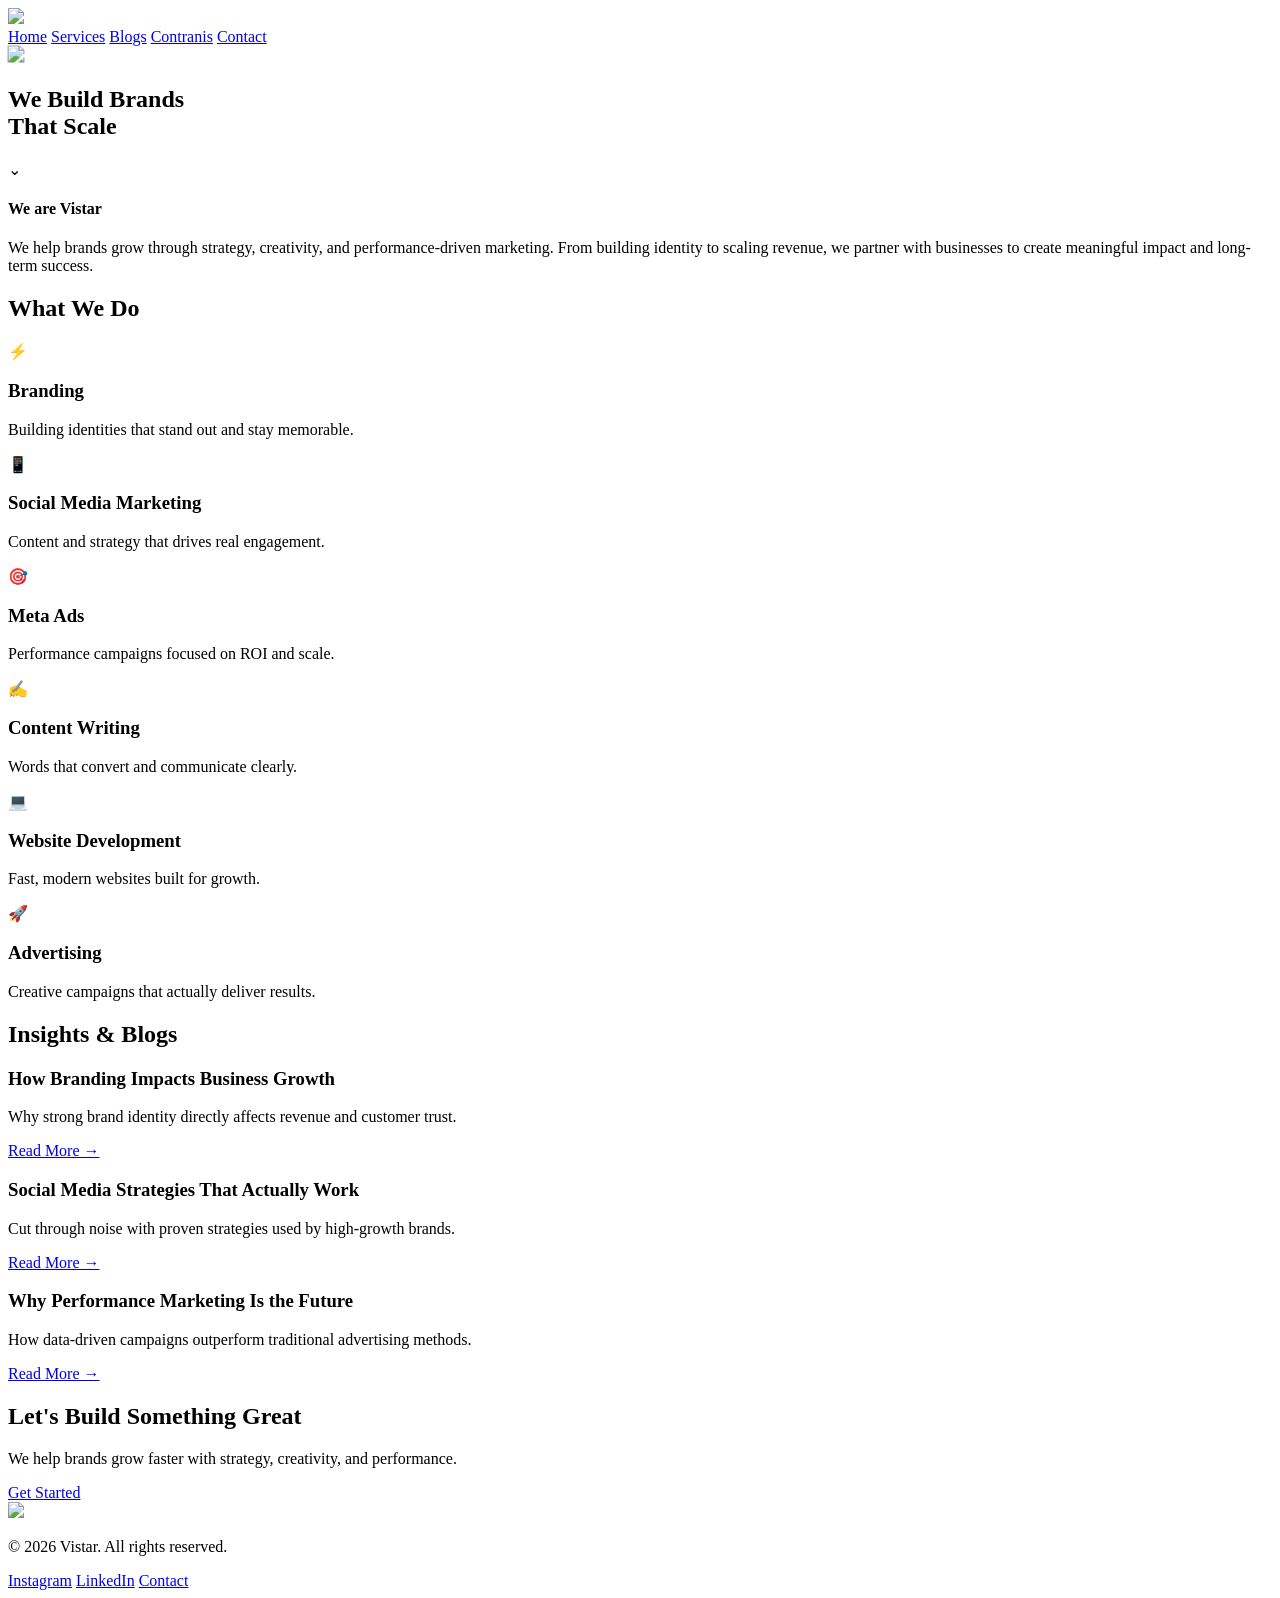
==== index.html @ afb9b7dc "Create index.html" ====
<!DOCTYPE html>
<html lang="en">
<head>
  <meta charset="UTF-8">
  <meta name="viewport" content="width=device-width, initial-scale=1.0">
  <title>Vistar</title>

  <link href="https://fonts.googleapis.com/css2?family=Inter:wght@300;400;600;700&display=swap" rel="stylesheet">
  <link href="https://unpkg.com/aos@2.3.4/dist/aos.css" rel="stylesheet">
  <link rel="stylesheet" href="style.css">
</head>

<body>

<!-- CUSTOM CURSOR -->
<div class="cursor"></div>

<!-- LOADER -->
<div id="loader">
  <div class="loader-text">VISTAR</div>
</div>

<!-- NAVBAR -->
<nav class="navbar">
  <div class="logo">
    <img src="images/logo.png">
  </div>

  <div class="nav-links">
    <a href="#">Home</a>
    <a href="services.html">Services</a>
    <a href="blogs.html">Blogs</a>
    <a href="contranis.html">Contranis</a>
    <a href="#">Contact</a>
  </div>
</nav>

<!-- HERO -->
<section class="hero">

  <div class="hero-overlay"></div>

  <img src="images/cart.jpeg" class="hero-img">

  <div class="hero-content">
    <h1 class="reveal-text">
      <span>We Build Brands</span><br>
      <span>That Scale</span>
    </h1>
  </div>

  <div class="scroll-indicator">⌄</div>

</section>

<!-- ABOUT SECTION -->
<section class="about" data-aos="fade-up">

  <h4>We are Vistar</h4>

  <p>
    We help brands grow through strategy, creativity, and performance-driven marketing. 
    From building identity to scaling revenue, we partner with businesses to create 
    meaningful impact and long-term success.
  </p>

</section>

<!-- SERVICES SECTION -->
<section class="services" data-aos="fade-up">

  <h2>What We Do</h2>

  <div class="services-grid">

    <div class="service-card" data-aos="fade-up" data-aos-delay="100">
      <div class="icon">⚡</div>
      <h3>Branding</h3>
      <p>Building identities that stand out and stay memorable.</p>
    </div>

    <div class="service-card" data-aos="fade-up" data-aos-delay="200">
      <div class="icon">📱</div>
      <h3>Social Media Marketing</h3>
      <p>Content and strategy that drives real engagement.</p>
    </div>

    <div class="service-card" data-aos="fade-up" data-aos-delay="300">
      <div class="icon">🎯</div>
      <h3>Meta Ads</h3>
      <p>Performance campaigns focused on ROI and scale.</p>
    </div>

    <div class="service-card" data-aos="fade-up" data-aos-delay="400">
      <div class="icon">✍️</div>
      <h3>Content Writing</h3>
      <p>Words that convert and communicate clearly.</p>
    </div>

    <div class="service-card" data-aos="fade-up" data-aos-delay="500">
      <div class="icon">💻</div>
      <h3>Website Development</h3>
      <p>Fast, modern websites built for growth.</p>
    </div>

    <div class="service-card" data-aos="fade-up" data-aos-delay="600">
      <div class="icon">🚀</div>
      <h3>Advertising</h3>
      <p>Creative campaigns that actually deliver results.</p>
    </div>

  </div>

</section>

<!-- BLOGS SECTION -->
<section class="blogs" id="blogs" data-aos="fade-up">

  <h2>Insights & Blogs</h2>

  <div class="blog-grid">

    <div class="blog-card">
      <h3>How Branding Impacts Business Growth</h3>
      <p>Why strong brand identity directly affects revenue and customer trust.</p>
      <a href="post.html">Read More →</a>
    </div>

    <div class="blog-card">
      <h3>Social Media Strategies That Actually Work</h3>
      <p>Cut through noise with proven strategies used by high-growth brands.</p>
      <a href="post.html">Read More →</a>
    </div>

    <div class="blog-card">
      <h3>Why Performance Marketing Is the Future</h3>
      <p>How data-driven campaigns outperform traditional advertising methods.</p>
      <a href="post.html">Read More →</a>
    </div>

  </div>

</section>

<!-- CTA SECTION -->
<section class="cta">

  <h2>Let's Build Something Great</h2>
  <p>We help brands grow faster with strategy, creativity, and performance.</p>

  <a href="#" class="cta-btn magnetic">Get Started</a>

</section>

<!-- FOOTER -->
<footer class="footer">

  <div class="footer-left">
    <img src="images/logo.png">
    <p>© 2026 Vistar. All rights reserved.</p>
  </div>

  <div class="footer-right">
    <a href="#">Instagram</a>
    <a href="#">LinkedIn</a>
    <a href="#">Contact</a>
  </div>

</footer>

<!-- LOADER SCRIPT -->
<script>
window.addEventListener("load", () => {
  const loader = document.getElementById("loader");

  setTimeout(() => {
    loader.style.opacity = "0";
    loader.style.transition = "0.6s";

    setTimeout(() => {
      loader.style.display = "none";
    }, 600);
  }, 1200);
});
</script>

<!-- CUSTOM CURSOR -->
<script>
const cursor = document.querySelector(".cursor");

document.addEventListener("mousemove", e => {
  cursor.style.left = e.clientX + "px";
  cursor.style.top = e.clientY + "px";
});
</script>

<!-- MAGNETIC BUTTON -->
<script>
const magneticBtns = document.querySelectorAll(".magnetic");

magneticBtns.forEach(btn => {
  btn.addEventListener("mousemove", e => {
    const rect = btn.getBoundingClientRect();
    const x = e.clientX - rect.left - rect.width / 2;
    const y = e.clientY - rect.top - rect.height / 2;

    btn.style.transform = `translate(${x * 0.2}px, ${y * 0.2}px)`;
  });

  btn.addEventListener("mouseleave", () => {
    btn.style.transform = "translate(0,0)";
  });
});
</script>

<!-- HERO PARALLAX -->
<script>
window.addEventListener("scroll", () => {
  const hero = document.querySelector(".hero-img");
  let scroll = window.scrollY;

  hero.style.transform = `scale(1.08) translateY(${scroll * 0.2}px)`;
});
</script>

<!-- ABOUT SCROLL REVEAL -->
<script>
const aboutSection = document.querySelector(".about");

window.addEventListener("scroll", () => {
  const trigger = window.innerHeight * 0.8;

  if (aboutSection.getBoundingClientRect().top < trigger) {
    aboutSection.classList.add("show");
  }
});
</script>

<!-- SERVICE CARD GLOW -->
<script>
document.querySelectorAll('.service-card').forEach(card => {
  card.addEventListener('mousemove', e => {
    const rect = card.getBoundingClientRect();
    const x = e.clientX - rect.left;
    const y = e.clientY - rect.top;

    card.style.setProperty('--x', x + 'px');
    card.style.setProperty('--y', y + 'px');
  });
});
</script>

<!-- AOS + NAVBAR SCROLL -->
<script src="https://unpkg.com/aos@2.3.4/dist/aos.js"></script>
<script>
  AOS.init({
    duration: 1000,
    once: true
  });

  window.addEventListener("scroll", function() {
    const nav = document.querySelector(".navbar");
    nav.classList.toggle("scrolled", window.scrollY > 50);
  });
</script>

</body>
</html>
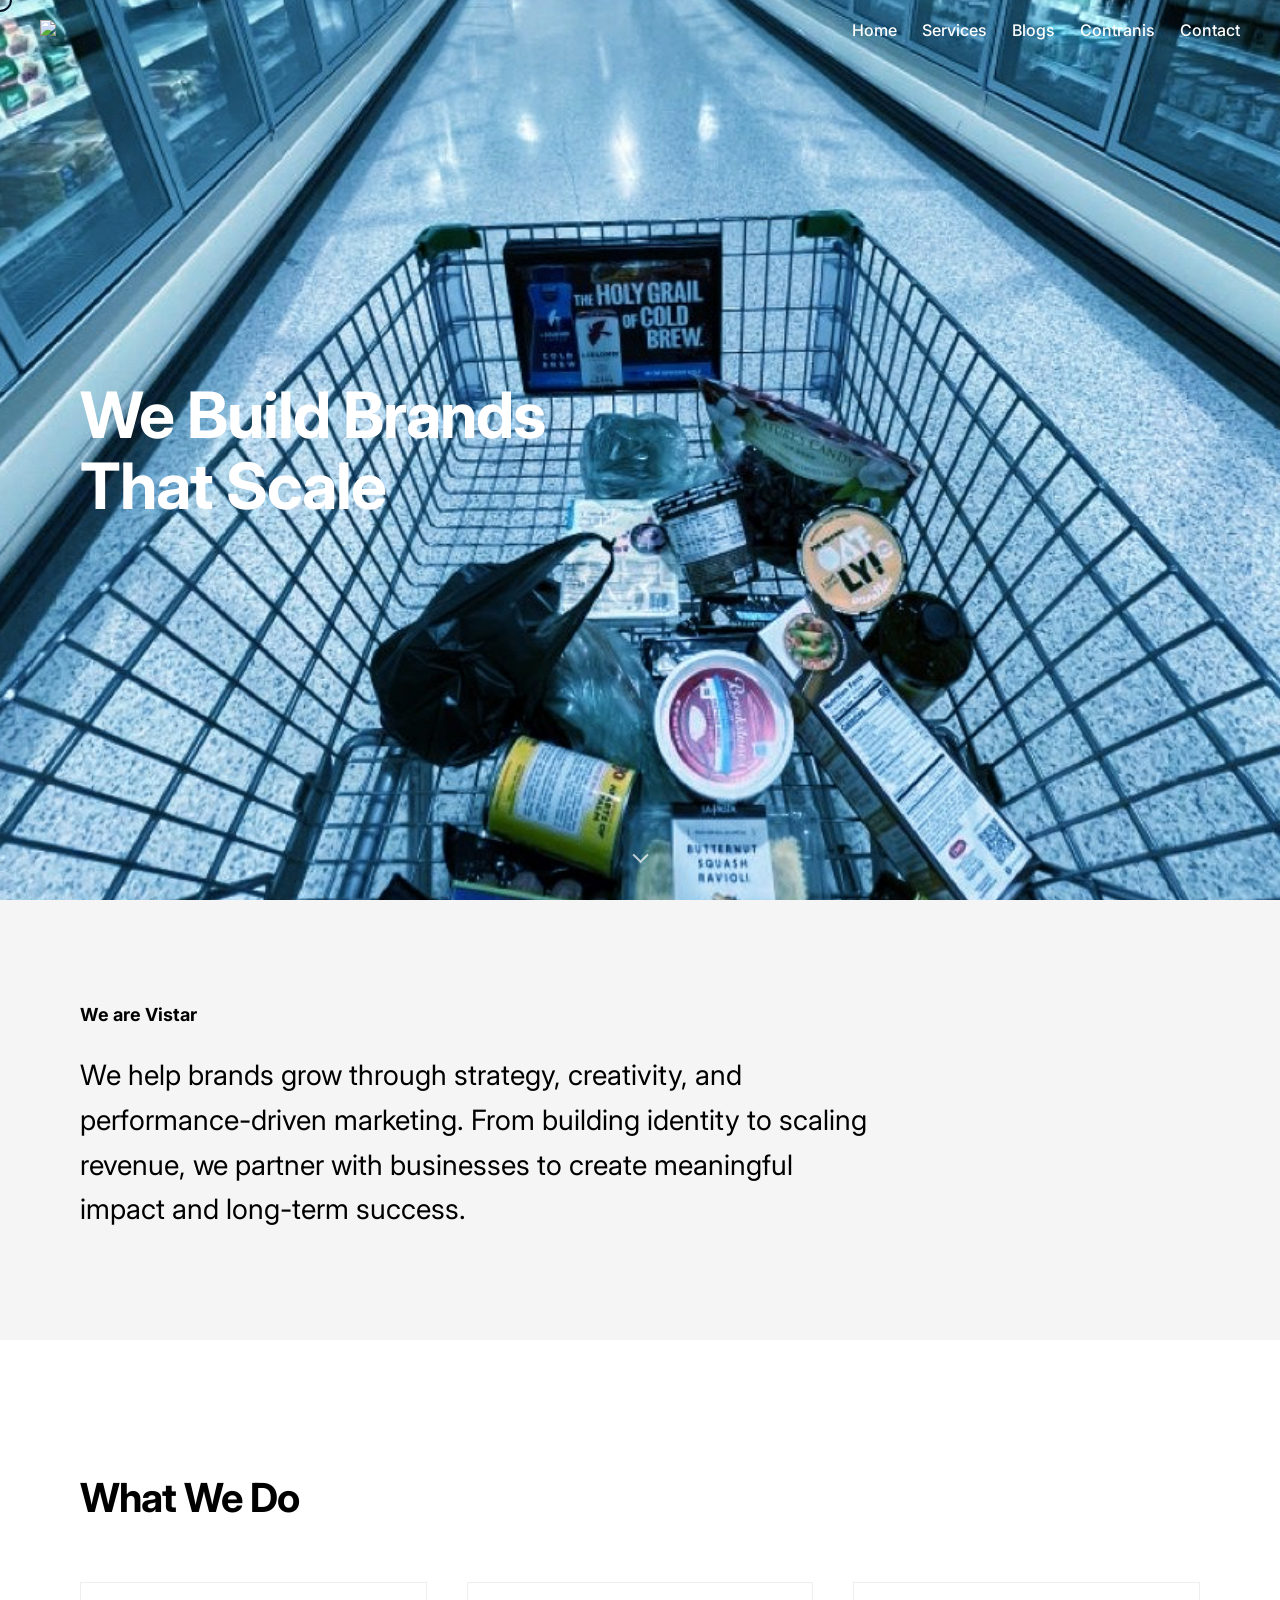
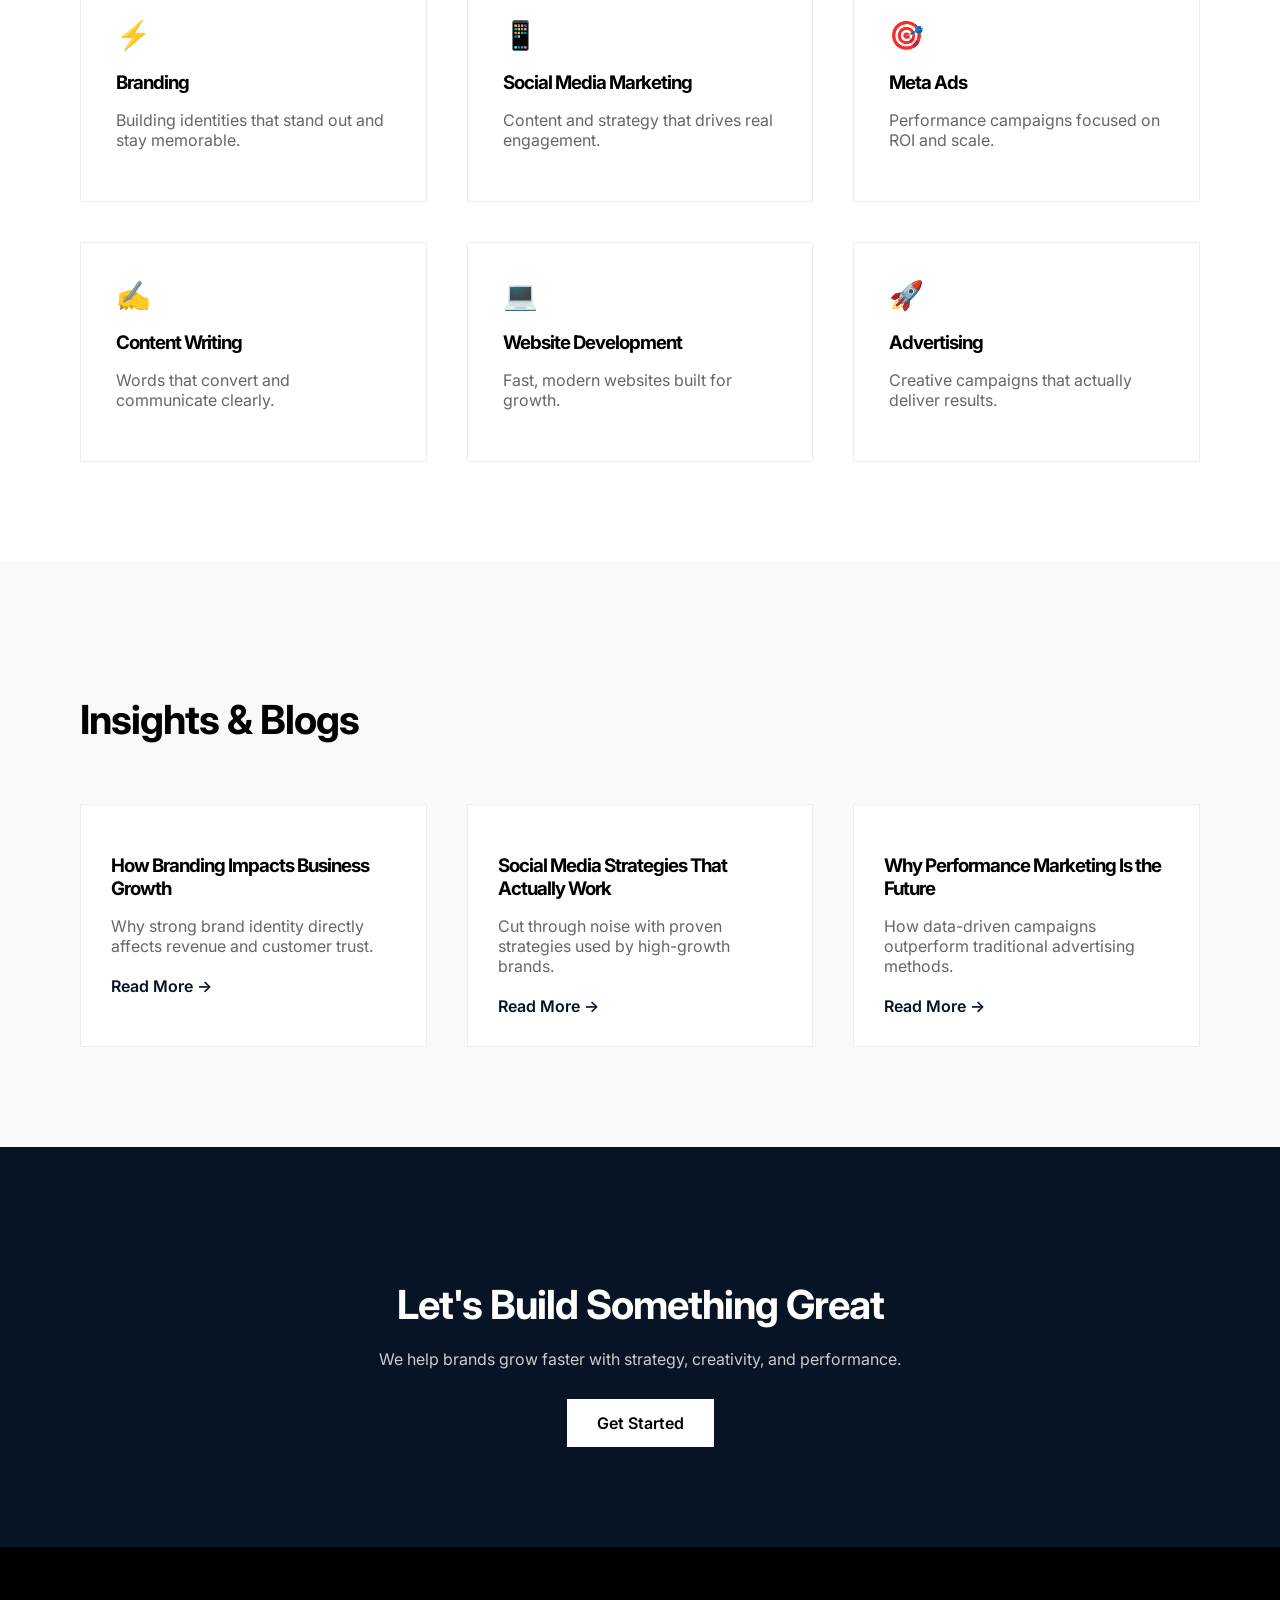
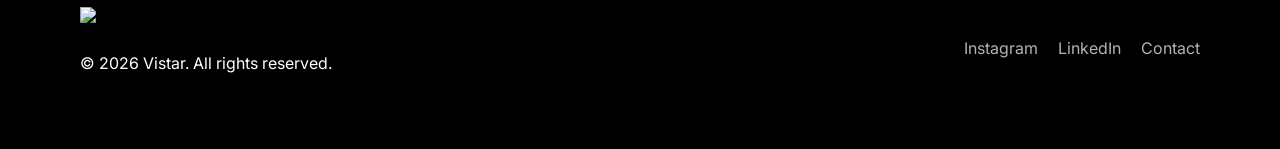
==== commit 90f66c9a: "Update hero image source in index.html" ====
--- a/index.html
+++ b/index.html
@@ -40,7 +40,7 @@
 
   <div class="hero-overlay"></div>
 
-  <img src="images/cart.jpeg" class="hero-img">
+  <img src="IMG_0760.jpeg" class="hero-img">
 
   <div class="hero-content">
     <h1 class="reveal-text">
--- a/style.css
+++ b/style.css
@@ -0,0 +1,626 @@
+/* GLOBAL */
+html {
+  scroll-behavior: smooth;
+}
+
+body {
+  margin: 0;
+  font-family: 'Inter', sans-serif;
+  background: white;
+  animation: pageFade 1s ease;
+}
+
+@keyframes pageFade {
+  from { opacity: 0; }
+  to { opacity: 1; }
+}
+
+section {
+  animation: fadeUp 0.8s ease;
+}
+
+@keyframes fadeUp {
+  from {
+    transform: translateY(30px);
+    opacity: 0;
+  }
+  to {
+    transform: translateY(0);
+    opacity: 1;
+  }
+}
+
+h1, h2, h3 {
+  letter-spacing: -1px;
+}
+
+/* NAVBAR */
+.navbar {
+  position: fixed;
+  width: 100%;
+  top: 0;
+  left: 0;
+  padding: 20px 40px;
+
+  display: flex;
+  justify-content: space-between;
+  align-items: center;
+
+  z-index: 1000;
+  box-sizing: border-box;
+  transition: background 0.3s ease;
+}
+
+.logo img {
+  height: 40px;
+}
+
+.nav-links {
+  display: flex;
+  gap: 25px;
+}
+
+.nav-links a {
+  color: white;
+  text-decoration: none;
+  font-weight: 500;
+}
+
+/* NAVBAR SCROLL STATE */
+.navbar.scrolled {
+  background: rgba(7, 20, 38, 0.9);
+  backdrop-filter: blur(10px);
+}
+
+/* HERO */
+.hero {
+  position: relative;
+  height: 100vh;
+  overflow: hidden;
+}
+
+.hero-img {
+  width: 100%;
+  height: 100%;
+  object-fit: cover;
+  animation: zoomHero 12s ease-in-out infinite alternate;
+}
+
+@keyframes zoomHero {
+  from {
+    transform: scale(1);
+  }
+  to {
+    transform: scale(1.08);
+  }
+}
+
+/* OVERLAY */
+.hero-overlay {
+  position: absolute;
+  width: 100%;
+  height: 100%;
+  background: linear-gradient(
+    90deg,
+    rgba(7,20,38,0.85) 0%,
+    rgba(7,20,38,0.6) 40%,
+    rgba(7,20,38,0.2) 100%
+  );
+}
+
+/* HERO TEXT */
+.hero-content {
+  position: absolute;
+  top: 50%;
+  left: 80px;
+  transform: translateY(-50%);
+  color: white;
+}
+
+.hero-content h1 {
+  font-size: 64px;
+  font-weight: 700;
+  line-height: 1.1;
+}
+
+/* SCROLL ICON */
+.scroll-indicator {
+  position: absolute;
+  bottom: 30px;
+  left: 50%;
+  transform: translateX(-50%);
+  color: white;
+  font-size: 28px;
+  opacity: 0.7;
+}
+
+/* ABOUT SECTION */
+.about {
+  background: #f5f5f5;
+  padding: 80px;
+}
+
+.about h4 {
+  font-size: 18px;
+  margin-bottom: 20px;
+}
+
+.about p {
+  font-size: 28px;
+  line-height: 1.6;
+  max-width: 800px;
+}
+
+/* SERVICES */
+.services {
+  padding: 100px 80px;
+  background: white;
+}
+
+.services h2 {
+  font-size: 40px;
+  margin-bottom: 60px;
+}
+
+/* SERVICES GRID */
+.services-grid {
+  display: grid;
+  grid-template-columns: repeat(3, 1fr);
+  gap: 40px;
+}
+
+/* CARD BASE */
+.service-card {
+  position: relative;
+  padding: 35px;
+  border: 1px solid #eee;
+  background: white;
+  overflow: hidden;
+  transition: all 0.4s ease;
+  cursor: pointer;
+}
+
+/* ICON */
+.service-card .icon {
+  font-size: 28px;
+  margin-bottom: 15px;
+  transition: transform 0.4s ease;
+}
+
+/* TEXT */
+.service-card h3 {
+  margin-bottom: 12px;
+}
+
+.service-card p {
+  color: #666;
+}
+
+/* GRADIENT GLOW BACKGROUND */
+.service-card::before {
+  content: "";
+  position: absolute;
+  width: 100%;
+  height: 100%;
+  top: 0;
+  left: 0;
+  background: radial-gradient(circle at var(--x) var(--y), rgba(0, 102, 255, 0.25), transparent 60%);
+  opacity: 0;
+  transition: opacity 0.4s ease;
+  pointer-events: none;
+}
+
+/* HOVER EFFECT */
+.service-card:hover {
+  transform: translateY(-12px) scale(1.02);
+  border-color: transparent;
+  box-shadow: 0 25px 60px rgba(0,0,0,0.15);
+}
+
+/* SHOW GLOW */
+.service-card:hover::before {
+  opacity: 1;
+}
+
+/* ICON ANIMATION */
+.service-card:hover .icon {
+  transform: translateY(-5px) scale(1.2);
+}
+
+/* SUBTLE BORDER ANIMATION */
+.service-card::after {
+  content: "";
+  position: absolute;
+  inset: 0;
+  border: 1px solid transparent;
+  transition: 0.4s;
+}
+
+.service-card:hover::after {
+  border-color: rgba(0,0,0,0.2);
+}
+
+/* CTA SECTION */
+.cta {
+  background: #071426;
+  color: white;
+  text-align: center;
+  padding: 100px 20px;
+}
+
+.cta h2 {
+  font-size: 40px;
+  margin-bottom: 20px;
+}
+
+.cta p {
+  margin-bottom: 30px;
+  color: #ccc;
+}
+
+.cta-btn {
+  padding: 14px 30px;
+  background: white;
+  color: black;
+  text-decoration: none;
+  font-weight: 600;
+  transition: all 0.3s ease;
+  display: inline-block;
+}
+
+.cta-btn:hover {
+  transform: translateY(-3px) scale(1.05);
+  background: #ddd;
+}
+
+/* FOOTER */
+.footer {
+  background: black;
+  color: white;
+  padding: 60px 80px;
+
+  display: flex;
+  justify-content: space-between;
+  align-items: center;
+}
+
+.footer img {
+  height: 35px;
+  margin-bottom: 10px;
+}
+
+.footer-right {
+  display: flex;
+  gap: 20px;
+}
+
+.footer-right a {
+  color: white;
+  text-decoration: none;
+  opacity: 0.7;
+}
+
+.footer-right a:hover {
+  opacity: 1;
+}
+
+/* SERVICE CARD ICON */
+.service-card .icon {
+  font-size: 28px;
+  margin-bottom: 16px;
+}
+
+/* LOADER */
+#loader {
+  position: fixed;
+  width: 100%;
+  height: 100%;
+  background: #071426;
+  display: flex;
+  justify-content: center;
+  align-items: center;
+  z-index: 9999;
+  transition: opacity 0.8s ease, visibility 0.8s ease;
+}
+
+#loader.hidden {
+  opacity: 0;
+  visibility: hidden;
+}
+
+.loader-text {
+  color: white;
+  font-size: 32px;
+  letter-spacing: 8px;
+  animation: fadeBlink 1.2s infinite alternate;
+}
+
+@keyframes fadeBlink {
+  from { opacity: 0.3; }
+  to { opacity: 1; }
+}
+
+/* HERO TEXT REVEAL */
+.reveal-text span {
+  display: inline-block;
+  transform: translateY(100%);
+  opacity: 0;
+  animation: revealUp 1s ease forwards;
+}
+
+.reveal-text span:nth-child(1) {
+  animation-delay: 0.3s;
+}
+
+.reveal-text span:nth-child(2) {
+  animation-delay: 0.6s;
+}
+
+@keyframes revealUp {
+  to {
+    transform: translateY(0);
+    opacity: 1;
+  }
+}
+
+/* MAGNETIC BUTTON */
+.magnetic {
+  display: inline-block;
+  transition: transform 0.2s ease;
+}
+
+/* CUSTOM CURSOR */
+.cursor {
+  width: 20px;
+  height: 20px;
+  border: 2px solid #071426;
+  border-radius: 50%;
+  position: fixed;
+  pointer-events: none;
+  transform: translate(-50%, -50%);
+  z-index: 9999;
+  transition: transform 0.1s ease, background 0.3s;
+}
+
+/* CURSOR HOVER STATE */
+a:hover ~ .cursor,
+button:hover ~ .cursor {
+  transform: translate(-50%, -50%) scale(1.8);
+  background: rgba(7,20,38,0.1);
+}
+
+/* ABOUT SCROLL REVEAL */
+.about p {
+  opacity: 0;
+  transform: translateY(40px);
+  transition: all 0.8s ease;
+}
+
+.about.show p {
+  opacity: 1;
+  transform: translateY(0);
+}
+
+/* GLOBAL LINK & CARD TRANSITIONS */
+a, .service-card {
+  transition: all 0.3s ease;
+}
+
+a:hover {
+  opacity: 0.7;
+}
+
+/* BLOG SECTION */
+.blogs {
+  padding: 100px 80px;
+  background: #f9f9f9;
+}
+
+.blogs h2 {
+  font-size: 40px;
+  margin-bottom: 60px;
+}
+
+/* GRID */
+.blog-grid {
+  display: grid;
+  grid-template-columns: repeat(3, 1fr);
+  gap: 40px;
+}
+
+/* CARD */
+.blog-card {
+  background: white;
+  padding: 30px;
+  border: 1px solid #eee;
+  transition: all 0.3s ease;
+}
+
+/* HOVER */
+.blog-card:hover {
+  transform: translateY(-10px);
+  box-shadow: 0 20px 50px rgba(0,0,0,0.1);
+}
+
+/* TEXT */
+.blog-card h3 {
+  margin-bottom: 15px;
+}
+
+.blog-card p {
+  color: #666;
+  margin-bottom: 20px;
+}
+
+/* LINK */
+.blog-card a {
+  text-decoration: none;
+  font-weight: 600;
+  color: #071426;
+}
+
+.blog-card a:hover {
+  letter-spacing: 1px;
+}
+
+/* BLOGS PAGE */
+.blogs-page {
+  padding: 140px 80px;
+}
+
+.blogs-page h1 {
+  font-size: 48px;
+  margin-bottom: 60px;
+}
+
+/* BLOG POST PAGE */
+.post {
+  padding: 140px 80px;
+  max-width: 800px;
+}
+
+.post h1 {
+  font-size: 48px;
+  margin-bottom: 20px;
+}
+
+.post .meta {
+  color: #888;
+  margin-bottom: 30px;
+}
+
+.post h2 {
+  margin-top: 40px;
+}
+
+.post p {
+  line-height: 1.7;
+  margin-bottom: 20px;
+}
+
+/* HERO */
+.services-hero {
+  padding: 160px 80px 80px;
+  background: #071426;
+  color: white;
+}
+
+.services-hero h1 {
+  font-size: 56px;
+  margin-bottom: 20px;
+}
+
+.services-hero p {
+  max-width: 600px;
+  color: #ccc;
+}
+
+/* SERVICES DETAIL */
+.services-detail {
+  padding: 100px 80px;
+}
+
+.service-block {
+  margin-bottom: 60px;
+  max-width: 700px;
+}
+
+.service-block h2 {
+  font-size: 32px;
+  margin-bottom: 10px;
+}
+
+.service-block p {
+  color: #555;
+  line-height: 1.6;
+}
+
+/* PROCESS */
+.process {
+  background: #f5f5f5;
+  padding: 100px 80px;
+}
+
+.process h2 {
+  margin-bottom: 50px;
+  font-size: 40px;
+}
+
+.process-steps {
+  display: flex;
+  gap: 40px;
+}
+
+.step {
+  flex: 1;
+}
+
+.step h3 {
+  margin-bottom: 10px;
+}
+
+.step p {
+  color: #666;
+}
+
+/* HERO */
+.contranis-hero {
+  padding: 180px 80px 100px;
+  background: #000;
+  color: white;
+  text-align: center;
+}
+
+.contranis-hero h1 {
+  font-size: 80px;
+  letter-spacing: 6px;
+}
+
+.contranis-hero p {
+  color: #aaa;
+  margin-top: 10px;
+  font-size: 18px;
+}
+
+/* INTRO */
+.contranis-intro {
+  padding: 80px;
+  max-width: 800px;
+}
+
+.contranis-intro p {
+  font-size: 24px;
+  line-height: 1.7;
+}
+
+/* SERVICES GRID */
+.contranis-services {
+  padding: 80px;
+  display: grid;
+  grid-template-columns: repeat(3, 1fr);
+  gap: 40px;
+}
+
+/* CARDS */
+.contranis-card {
+  padding: 40px;
+  background: #071426;
+  color: white;
+  transition: all 0.4s ease;
+  cursor: pointer;
+}
+
+/* HOVER = PREMIUM */
+.contranis-card:hover {
+  transform: translateY(-12px) scale(1.02);
+  background: black;
+  box-shadow: 0 20px 60px rgba(0,0,0,0.3);
+}
+
+.contranis-card h2 {
+  margin-bottom: 15px;
+}
+
+.contranis-card p {
+  color: #ccc;
+}
